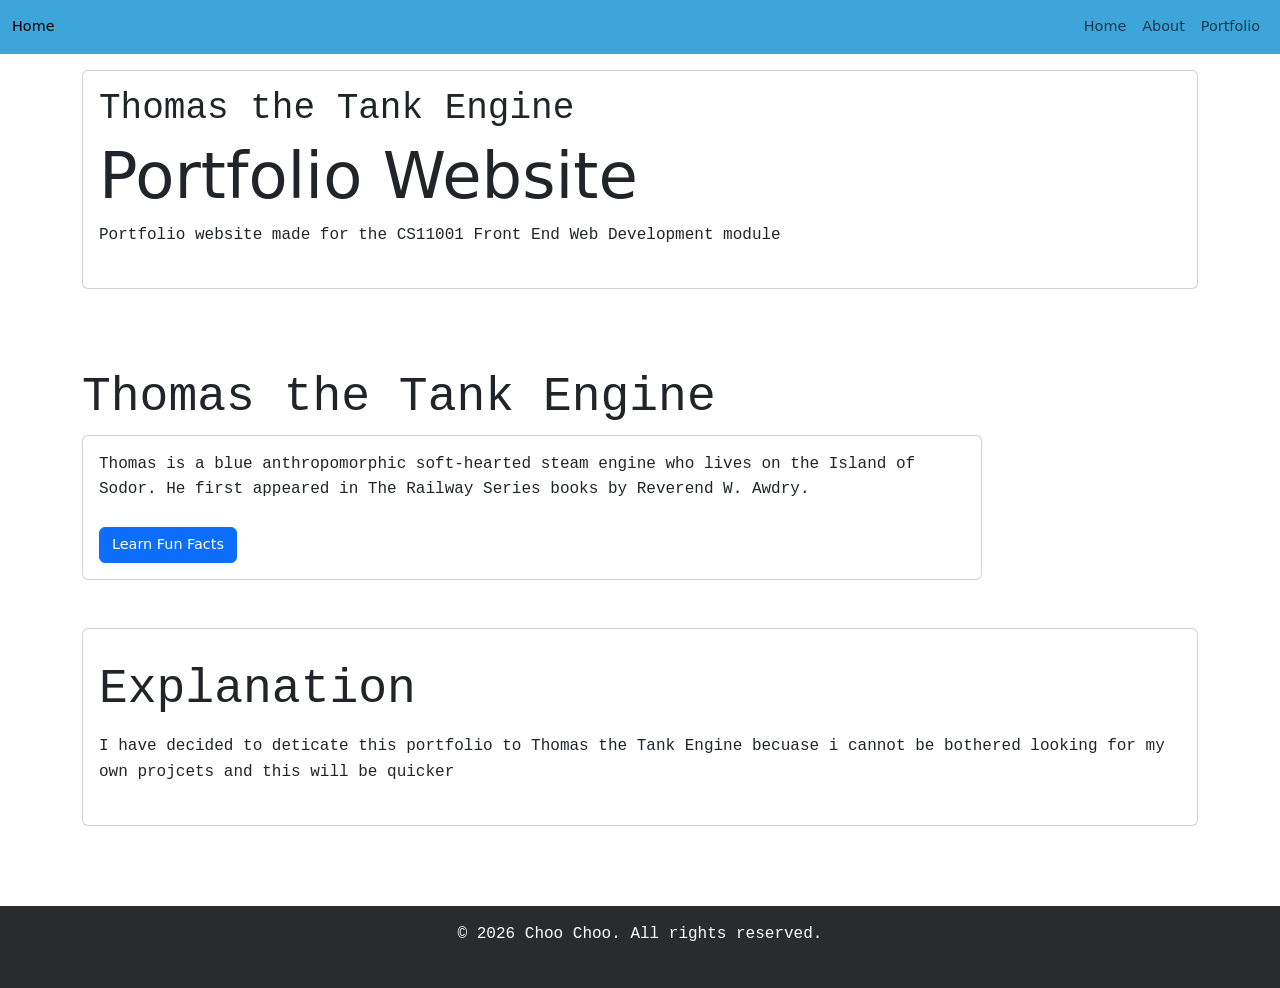
==== index.html @ d9f18a8b "actual last commit" ====
<!DOCTYPE html>
<html lang="en">

<head>
    <meta charset="UTF-8">
    <meta name="viewport" content="width=device-width, initial-scale=1.0">
    <title>Main Page</title>
    <link href="https://cdn.jsdelivr.net/npm/bootstrap@5.3.2/dist/css/bootstrap.min.css" rel="stylesheet">
    <link rel="stylesheet" href="css/style.css">

</head>

<body>
    <script src="https://cdn.jsdelivr.net/npm/bootstrap@5.3.8/dist/js/bootstrap.bundle.min.js"
        integrity="sha384-FKyoEForCGlyvwx9Hj09JcYn3nv7wiPVlz7YYwJrWVcXK/BmnVDxM+D2scQbITxI"
        crossorigin="anonymous"></script>

    <header>
        <nav class="navbar bg-custom navbar-expand-lg mb-3">
            <div class="container-fluid">
                <a href="#" class="navbar-brand">Home</a>
                <button class="navbar-toggler" type="button" data-bs-toggle="collapse" data-bs-target="#navbarNav"
                    aria-controls="navbarNav" aria-expanded="false" aria-label="Toggle navigation">
                    <span class="navbar-toggler-icon"></span>
                </button>
                <div class="collapse navbar-collapse" id="navbarNav">
                    <ul class="navbar-nav ms-auto">
                        <li><a href="/CS11001-Project/index.html" class="nav-link" aria-current="page">Home</a></li>
                        <li><a href="/CS11001-Project/about.html" class="nav-link" aria-current="page">About</a></li>
                        <li><a href="/CS11001-Project/portfolio.html" class="nav-link" aria-current="page">Portfolio</a>
                        </li>
                    </ul>
                </div>
            </div>
        </nav>
        <div class="container">
            <div class="row">
                <div class="col-12">
                    <div class="card">
                        <div class="card-body">
                            <h3 class="card-title">Thomas the Tank Engine</h3>
                            <h1>Portfolio Website</h1>
                            <p>Portfolio website made for the CS11001 Front End Web Development module</p>
                        </div>
                    </div>
                </div>
            </div>
        </div>

    </header>

    <main>
        <div class="container my-5">
            <div class="row">
                <div class="col-12">
                    <h2>Thomas the Tank Engine</h2>
                    <div class="card" style="max-width:900px;">
                        <img src="https://picsum.photos/700/300" alt="" class="card-img-top d-lg-block d-none">
                        <div class="card-body">
                            <p class="card-text">Thomas is a blue anthropomorphic soft-hearted steam engine who lives on
                                the Island of Sodor. He first appeared in The Railway Series books by Reverend W. Awdry.
                            </p>
                            <a href="/CS11001-Project/about.html" class="btn btn-primary">Learn Fun Facts</a>
                        </div>
                    </div>
                </div>
            </div>

            <div class="row my-3">
                <div class="col-12">
                    <div class="card">
                        <div class="card-body">
                            <h2 class="my-3">Explanation</h2>
                            <p>I have decided to deticate this portfolio to Thomas the Tank Engine becuase i cannot
                                be bothered looking for my own projcets and this will be quicker</p>
                        </div>
                    </div>
                </div>
            </div>
        </div>
    </main>
    <footer class=" text-white footer text-center bg-custom text-center py-3">
        <p>&copy; 2026 Choo Choo. All rights reserved.</p>
    </footer>
</body>

</html>
---- css/style.css ----
.navbar.bg-custom {
    background-color: #3da5d9
}

.footer.bg-custom {
    background-color: #2a2b2e
}

body {
    display: flex;
    flex-direction: column;
    min-height: 100vh; /* 100% of the Viewport Height */
    margin: 0;
}

/* 2. Tell the main content to grow and take up empty space */
main {
    flex: 1; 
}

/* 3. The footer stays at its natural size at the bottom */
footer {
    flex-shrink: 0;
}

p,
h2,
h3,
h4,
h5,
h6 {
    font-family: 'Space Mono', monospace;
}

/* most of these rules are there because text scaling was mentioned but i don't remember it form class so i just got gemini to do it */
/* Root Font Size - sets the baseline */
html {
    font-size: 16px !important;
}

/* Headings: Smoothly scales between Mobile (min) and Desktop (max) */
h1 {
    font-size: clamp(2rem, 5vw, 4rem);
    line-height: 1.2 !important;
}

h2 {
    font-size: clamp(1.75rem, 4vw, 3rem) !important;
}

h3 {
    font-size: clamp(1.5rem, 3vw, 2.25rem) !important;
}

/* Paragraphs: Keeps text readable but slightly larger on big screens */
p {
    font-size: clamp(1rem, 1.2vw, 1.25rem) !important;
    line-height: 1.6 !important;
    margin-bottom: 1.5rem;
}

/* Links and Buttons: Scales similarly to paragraphs */
a,
.btn {
    font-size: clamp(0.9rem, 1.1vw, 1.15rem) !important;
    text-decoration: none;
}

/* Make carousel work without images: keep a min-height, neutral background,
   hide empty-src images (prevents broken-alt text), and ensure captions are readable */
.carousel-item {
    min-height: 220px;
    background-color: #f8f9fa;
}

.carousel-item img[src=""] {
    display: none;
}

.carousel-caption {
    color: #000;
    text-shadow: none;
}

/* Dark carousel indicators and controls */
.carousel-indicators button {
    width: 12px;
    height: 12px;

    background-color: #000 !important;
    border: 1px solid #000 !important;
}

.carousel-indicators .active {
    background-color: #333 !important;
}

.carousel-control-prev-icon,
.carousel-control-next-icon {
    background-size: 1.5rem 1.5rem;
    color: #000 !important;
    background-image: url("data:image/svg+xml;charset=utf8,%3Csvg xmlns='http://www.w3.org/2000/svg' fill='%23000' viewBox='0 0 16 16'%3E%3Cpath d='M11.354 1.646a.5.5 0 0 1 0 .708L6.707 7l4.647 4.646a.5.5 0 0 1-.708.708l-5-5a.5.5 0 0 1 0-.708l5-5a.5.5 0 0 1 .708 0z'/%3E%3C/svg%3E") !important;
}

.carousel-control-next-icon {
    transform: rotate(180deg);
}

/* Increase vertical spacing between stacked cards on small screens */
.card {
    margin-bottom: 2rem;
}
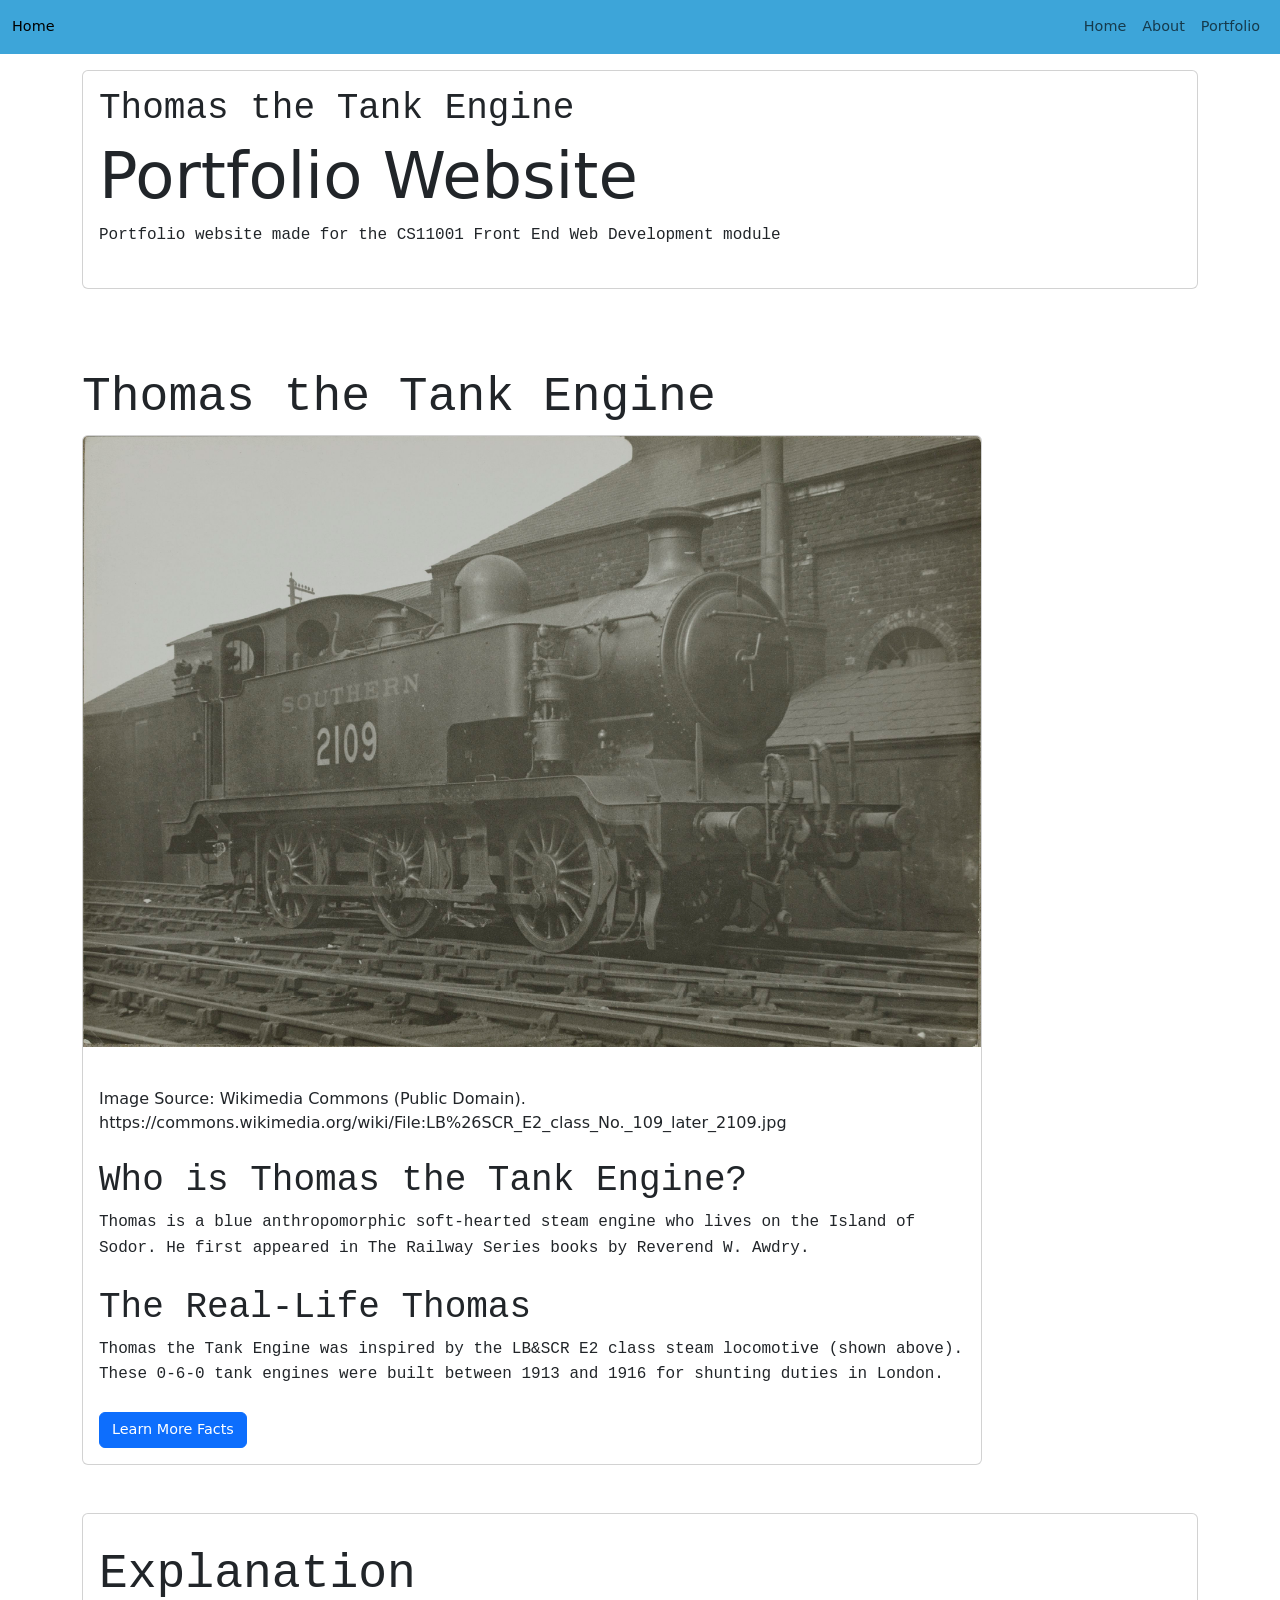
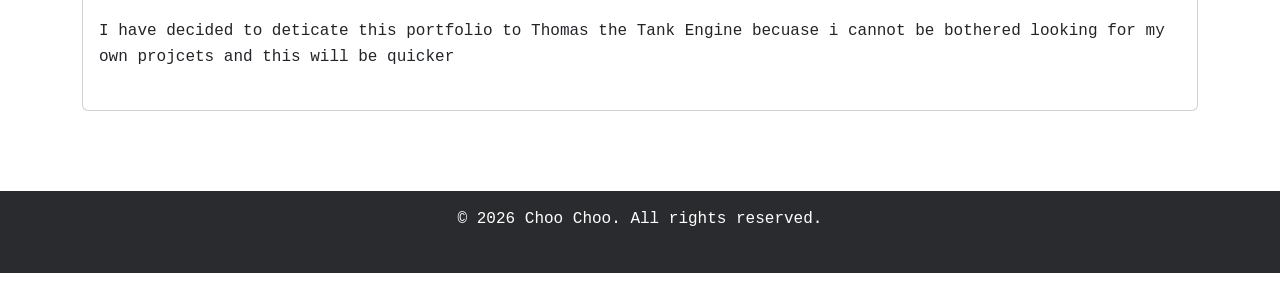
==== commit b391f267: "really really, last commit. added picture of the locomotive thomas is based on" ====
--- a/index.html
+++ b/index.html
@@ -55,12 +55,27 @@
                 <div class="col-12">
                     <h2>Thomas the Tank Engine</h2>
                     <div class="card" style="max-width:900px;">
-                        <img src="https://picsum.photos/700/300" alt="" class="card-img-top d-lg-block d-none">
+                        <img src="images/real_thomas.jpg"
+                            alt="Historical photo of a blue LB&SCR E2 class steam engine"
+                            class="card-img-top d-lg-block d-none">
                         <div class="card-body">
+                            <p class="text-muted" style:"font-size: 0.5rem;"></p>
+                                Image Source: Wikimedia Commons (Public Domain).
+                                https://commons.wikimedia.org/wiki/File:LB%26SCR_E2_class_No._109_later_2109.jpg
+                            </p>
+
+                            <h3 class="card-title">Who is Thomas the Tank Engine?</h3>
                             <p class="card-text">Thomas is a blue anthropomorphic soft-hearted steam engine who lives on
                                 the Island of Sodor. He first appeared in The Railway Series books by Reverend W. Awdry.
                             </p>
-                            <a href="/CS11001-Project/about.html" class="btn btn-primary">Learn Fun Facts</a>
+                            <h3 class="card-title">The Real-Life Thomas</h3>
+                            <p class="card-text">Thomas the Tank Engine was inspired by the LB&SCR E2 class steam
+                                locomotive (shown above). These 0-6-0 tank engines were built between 1913 and 1916 for
+                                shunting duties in London.</p>
+
+                            
+
+                            <a href="/CS11001-Project/about.html" class="btn btn-primary">Learn More Facts</a>
                         </div>
                     </div>
                 </div>
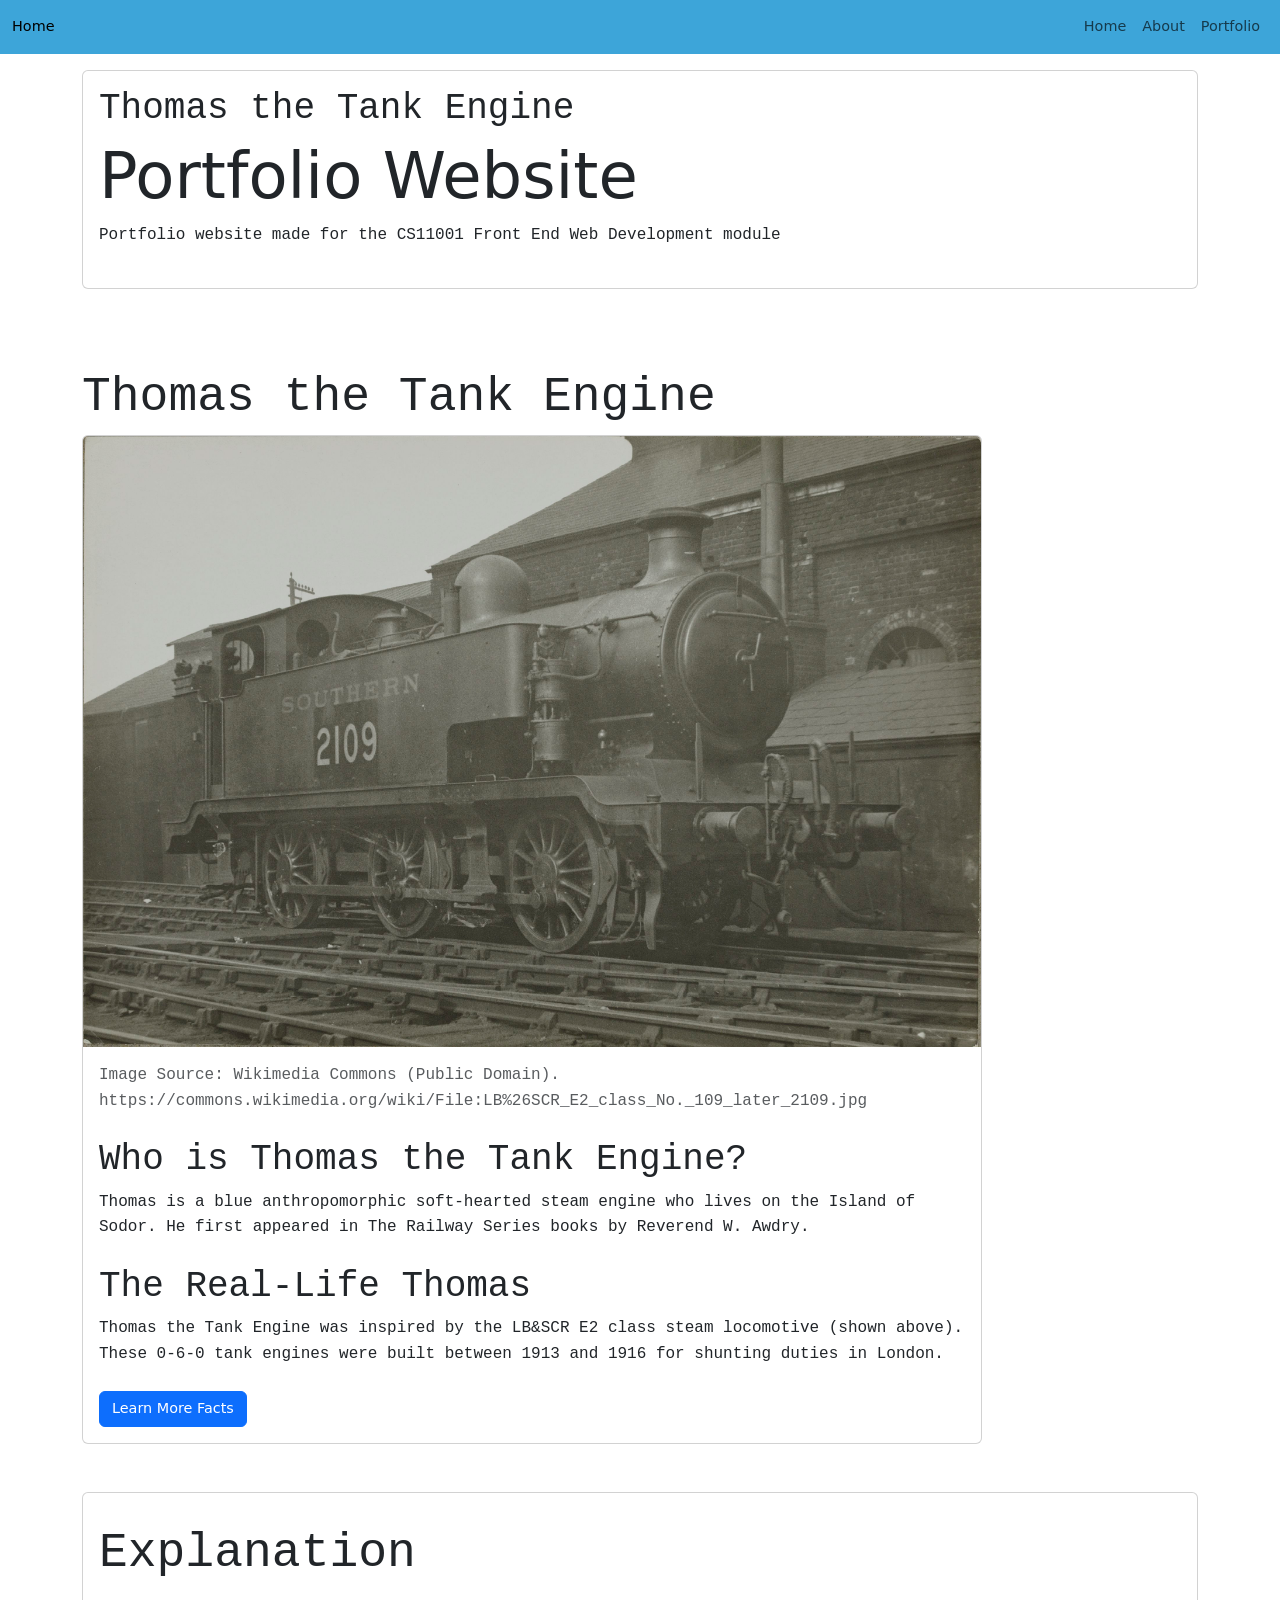
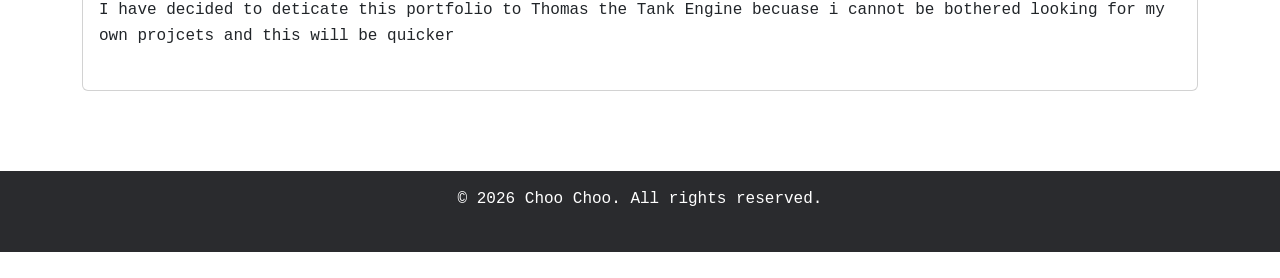
==== commit c2c0987b: "another error" ====
--- a/index.html
+++ b/index.html
@@ -59,7 +59,7 @@
                             alt="Historical photo of a blue LB&SCR E2 class steam engine"
                             class="card-img-top d-lg-block d-none">
                         <div class="card-body">
-                            <p class="text-muted" style:"font-size: 0.5rem;"></p>
+                            <p class="text-muted">
                                 Image Source: Wikimedia Commons (Public Domain).
                                 https://commons.wikimedia.org/wiki/File:LB%26SCR_E2_class_No._109_later_2109.jpg
                             </p>
@@ -72,8 +72,6 @@
                             <p class="card-text">Thomas the Tank Engine was inspired by the LB&SCR E2 class steam
                                 locomotive (shown above). These 0-6-0 tank engines were built between 1913 and 1916 for
                                 shunting duties in London.</p>
-
-                            
 
                             <a href="/CS11001-Project/about.html" class="btn btn-primary">Learn More Facts</a>
                         </div>
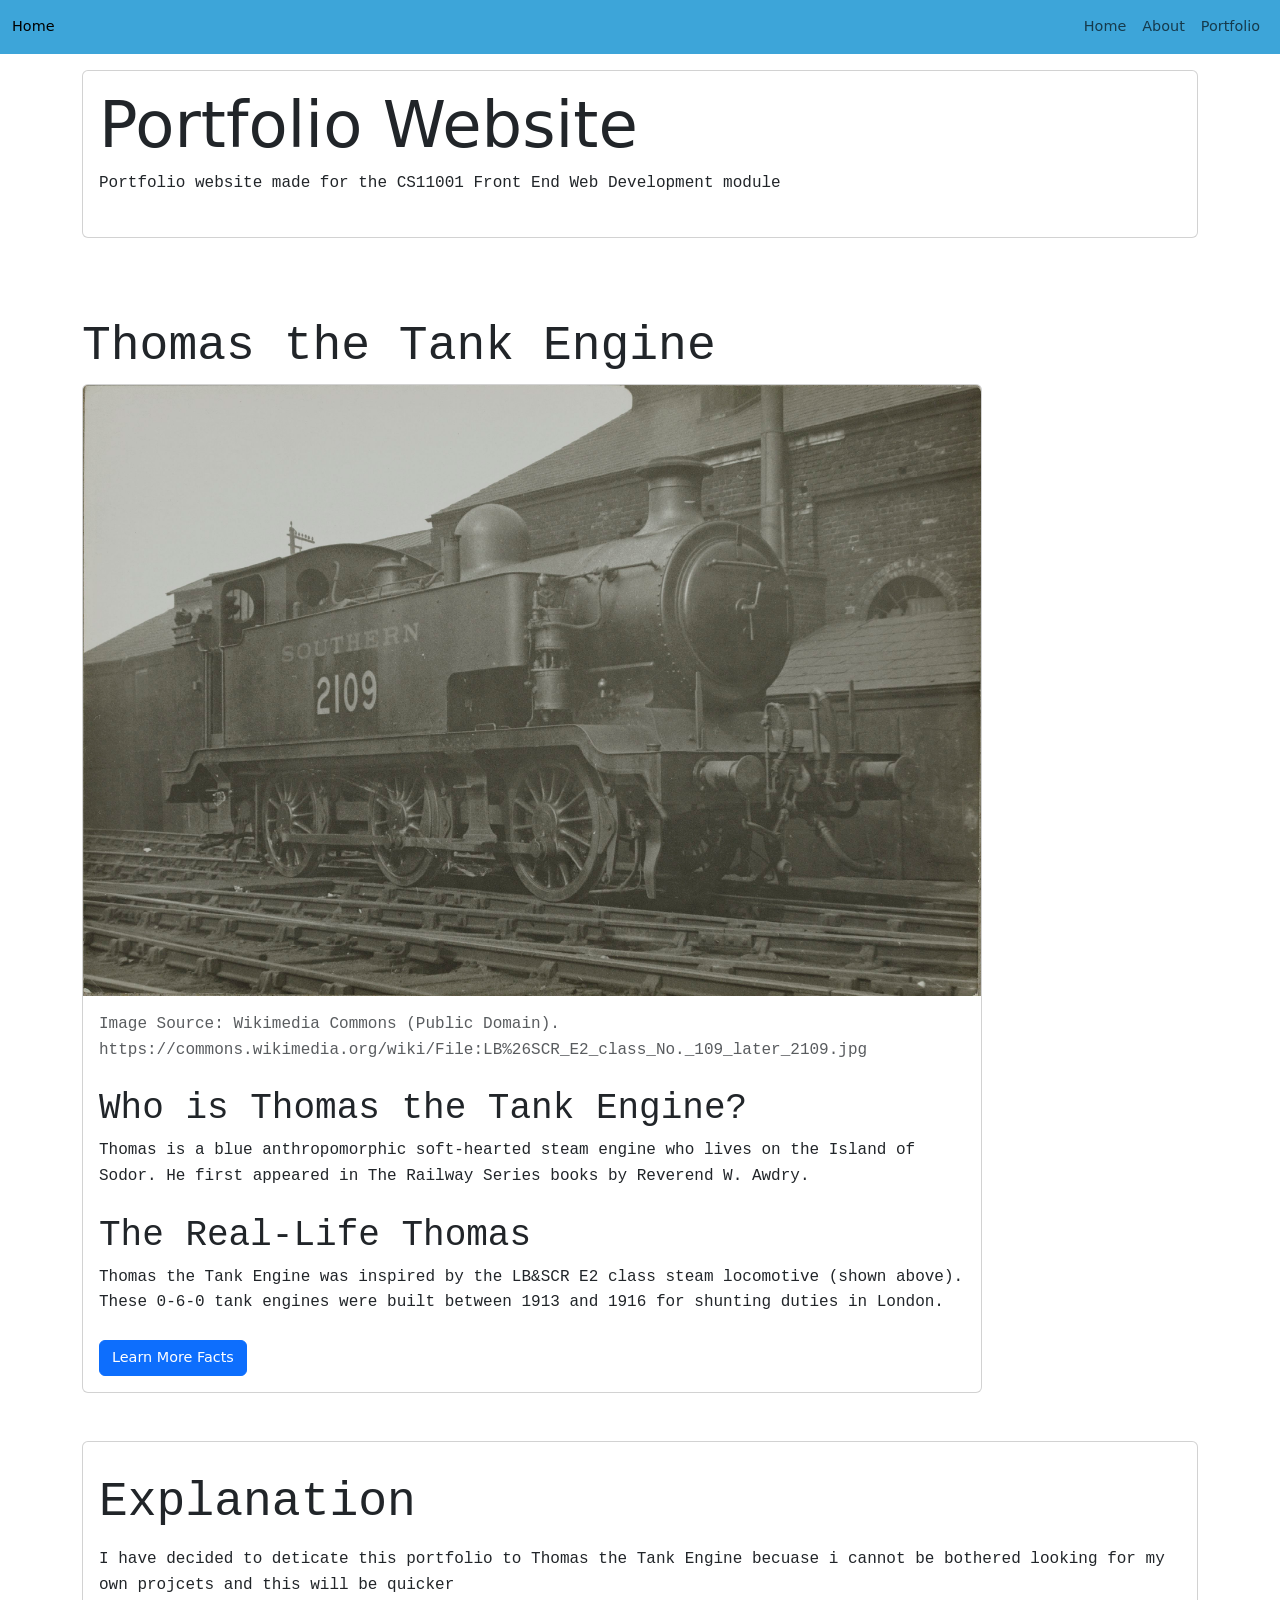
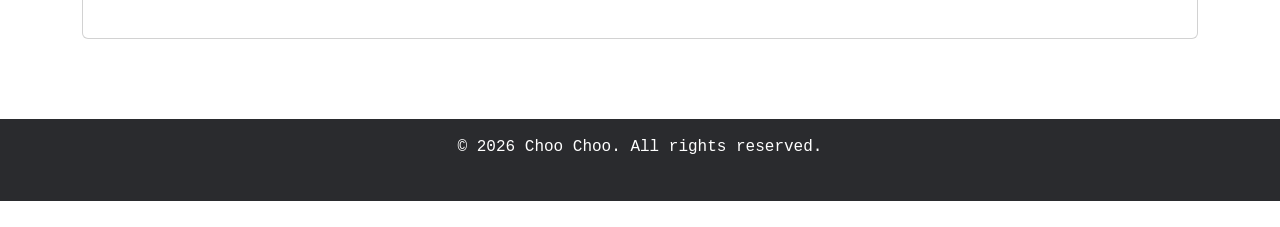
==== commit f375b7b8: "some moving around of text" ====
--- a/index.html
+++ b/index.html
@@ -38,8 +38,7 @@
                 <div class="col-12">
                     <div class="card">
                         <div class="card-body">
-                            <h3 class="card-title">Thomas the Tank Engine</h3>
-                            <h1>Portfolio Website</h1>
+                            <h1 class="card-title">Portfolio Website</h1>
                             <p>Portfolio website made for the CS11001 Front End Web Development module</p>
                         </div>
                     </div>
